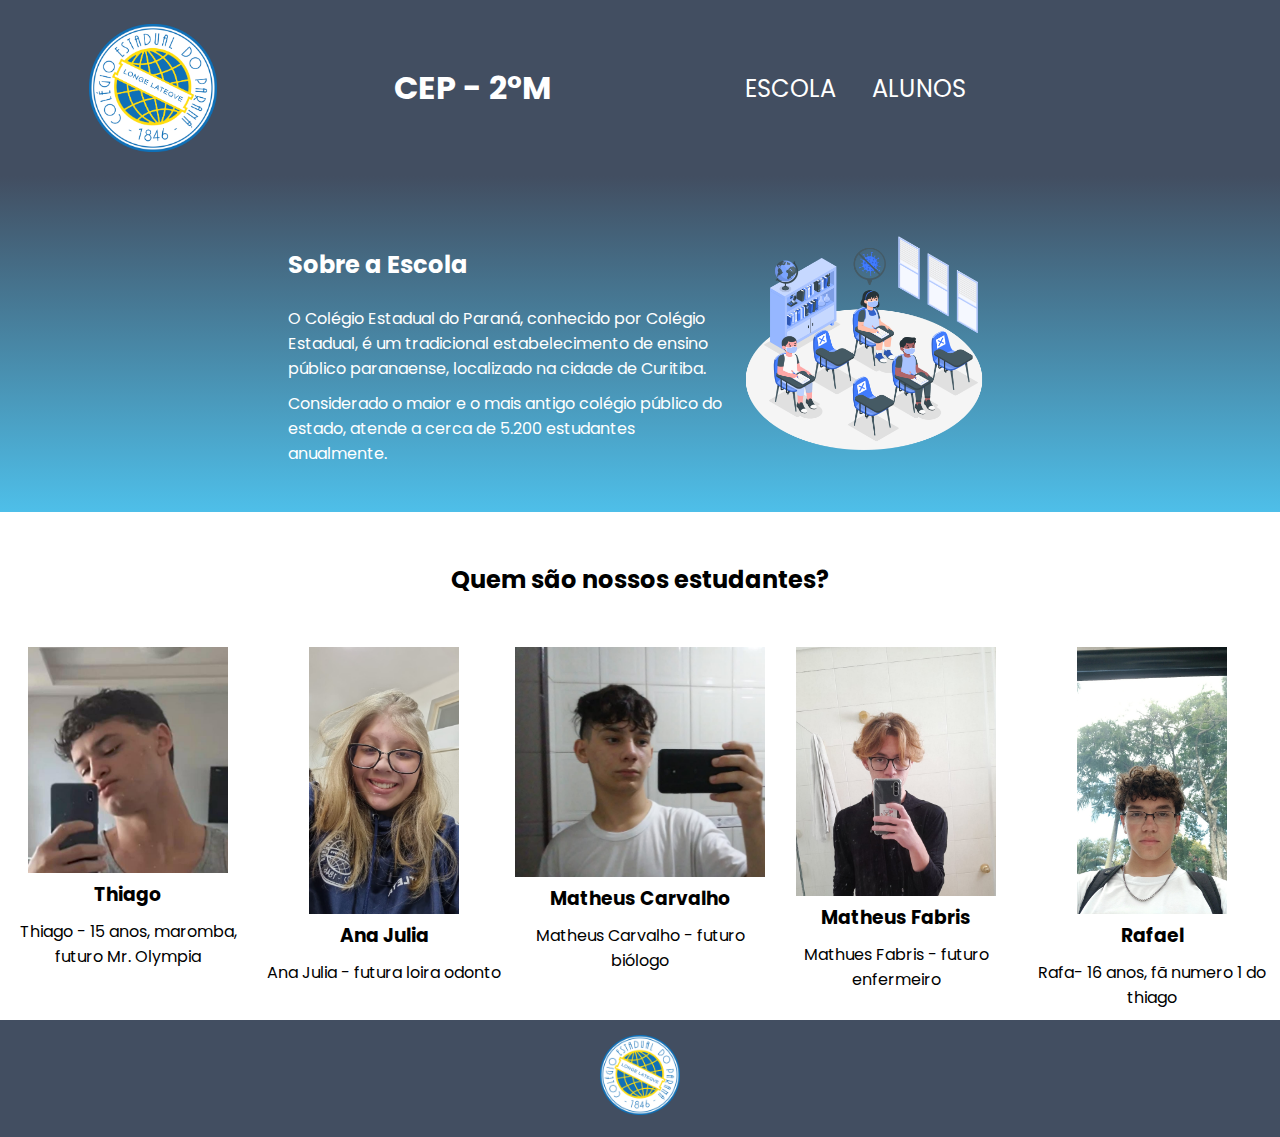
==== index.html @ 58d92761 "." ====
<!DOCTYPE html>
<html lang="pt">

<head>
    <meta charset="UTF-8">
    <meta http-equiv="X-UA-Compatible" content="IE=edge">
    <meta name="viewport" content="width=device-width, initial-scale=1.0">
    <title>Programação 2M</title>
    <link rel="stylesheet" href="style.css">
    <link rel="preconnect" href="https://fonts.googleapis.com">
    <link rel="preconnect" href="https://fonts.gstatic.com" crossorigin>
    <link href="https://fonts.googleapis.com/css2?family=Slabo+27px&display=swap" rel="stylesheet">
    <link rel="preconnect" href="https://fonts.googleapis.com">
    <link rel="preconnect" href="https://fonts.gstatic.com" crossorigin>
    <link rel="preconnect" href="https://fonts.googleapis.com">
    <link rel="preconnect" href="https://fonts.gstatic.com" crossorigin>
    <link href="https://fonts.googleapis.com/css2?family=Poppins:wght@400;700&display=swap" rel="stylesheet">

</head>

<body>
    <header class="cabecalho">
        <img class="cabecalho-imagem" src="logo.cep.png" alt="logo cep">
        <h1 class="cabecalho-frase-imagem">CEP - 2°M</h1>
        <ul class="cabecalho-lista">
            <li class="cabecalho-lista-item"> <a href="#textos"> ESCOLA </a></li>
            <li class="cabecalho-lista-item"><a href="#estudante"> ALUNOS </a></li>
        </ul>
        <div class="container">
            <input type="checkbox" id="menu" class="container__botao">
            <label for="menu">
                <span class="cabecalho__menu-hamburguer container__imagem"></span>
            </label>
            <ul class="lista-menu">
                <li class="lista-menu__titulo">Categorias</li>
                <li class="lista-menu__item">
                    <a href="#" class="lista-menu__link">Programacão</a>
                </li>
                <li class="lista-menu__item">
                    <a href="#" class="lista-menu__link">fisica</a>
                </li>
                <li class="lista-menu__item">
                    <a href="#" class="lista-menu__link">Infraestrutura</a>
                </li>
                <li class="lista-menu__item">
                    <a href="#" class="lista-menu__link">Business</a>
                </li>
                <li class="lista-menu__item">
                    <a href="#" class="lista-menu__link">Design & UX</a>
                </li>
            </ul>
        </div>

    </header>
    <section id="textos">
        <div class="escola-div-conteudo">
            <h2 class="escola-titulo">Sobre a Escola</h2>
            <p class="escola-texto-um">O Colégio Estadual do Paraná, conhecido por Colégio Estadual, é um tradicional
                estabelecimento de ensino público paranaense, localizado na cidade de Curitiba.</p>
            <p class="escla-texto-dois">Considerado o maior e o mais antigo colégio público do estado, atende a cerca de
                5.200 estudantes anualmente.</p>

        </div>
        <img class="escola-imagem" src="Social distance at school-amico.png" alt="professora no quadro.">
    </section>
    <section id="estudante">
        <h2 class="estudante-titulo">Quem são nossos estudantes?</h2>
        <div class="estudante-todos">
            <div class="estudante-div">
                <img class="estudante-imagem" src="foto-thiago.jpg" alt="foto do maia">
                <h3 class="estudante-nome1">Thiago</h3>
                <p class="texto-foto">Thiago - 15 anos, maromba, futuro Mr. Olympia</p>

            </div>
            <div class="estudante-div">
                <img class="estudante-imagem2" src="foto-ana.jpg" alt="foto da ana">
                <h3 class="estudante-nome2">Ana Julia</h3>
                <p class="texto-foto">Ana Julia - futura loira odonto</p>
            </div>
            <div class="estudante-div">
                <img class="estudante-imagem3" src="foto-carvalho.jpg" alt="foto do carvalho">
                <h3 class="estudante-nome3">Matheus Carvalho</h3>
                <p class="texto-foto">Matheus Carvalho - futuro biólogo</p>
            </div>
            <div class="estudante-div">
                <img class="estudante-imagem4" src="foto-fabris.jpg" alt="foto do fabris">
                <h3 class="estudante-nome4">Matheus Fabris</h3>
                <p class="texto-foto">Mathues Fabris - futuro enfermeiro</p>
            </div>
            <div class="estudante-div">
                <img class="estudante-imagem5" src="foto.rafa.jpg" alt="foto do rafa">
                <h3 class="estudante-nome5">Rafael</h3>
                <p class="texto-foto">Rafa- 16 anos, fã numero 1 do thiago</p>
            </div>
        </div>
    </section>
    <footer class="rodape">
        <img class="rodape-imagem" src="logo.cep.png" alt="logo cep">
    </footer>

</body>

</html>
---- style.css ----
* {
    margin: 0;
    padding: 0;
}

body {
    font-family: 'Poppins', sans-serif;
}

.cabecalho {
    background-color: #424E61;
    color: white;
    display: flex;
    justify-content: space-around;
    align-items: center;
    padding: 24px 0;
    position: relative;
}

.cabecalho-imagem {
    width: 10%;
}

.cabecalho-lista-item {
    display: inline-block;
    margin: 0 16px;
    font-size: 24px;
}
.cabecalho-lista a {
text-decoration: none;
color: white;
}

.escola-imagem {
    width: 20%;
}

#textos {
    background-image: linear-gradient( #424E61,#4ebfe9);
    color: white;
    display: flex;
    justify-content: center;
    align-items: center;
    padding: 40px 0;
}


.escola-div-conteudo {
    width: 35%;
}

.escola-titulo {
    padding: 24px 0;
}


.estudante-imagem {
    width: 200px;
}

.estudante-imagem2{
    width: 150px;
}

.estudante-imagem3{
    width: 250px;
}

.estudante-imagem4{
    width: 200px;
}

.estudante-imagem5{
    width: 150px;
}


.estudante-div{
    text-align: center;
}

.estudante-titulo{
    text-align: center;
    padding: 50px;
}


.estudante-todos{
    display:grid;
    grid-template-columns: 20% 20% 20% 20% 20%;
}


.texto-foto{
    padding: 10px;
}

.rodape{
    background-color: #424E61;
    text-align: center;
}

.rodape-imagem{
    height: 80px;
    padding: 15px;
    
}

.escla-texto-dois{
    padding: 10px 0px 0px 0px;
}


.cabeçalho__menu-hamburguer {
    width: 24px;
    height: 24px;
    display: inline-block;
    background-image: url(./Menu.svg);
    background-repeat: no-repeat;
}


.container {
    display: flex;
    align-items: center;
}

.container__imagem {
    padding: 1em;
}


.lista-menu {
    display: none;
    position: absolute;
    top: 100%;
      
}

.container__botao:checked~.lista-menu {
    display: block;
}

.lista-menu__titulo,
.lista-menu__item {
    padding: 1em;
    background-color: white;
}

.lista-menu__titulo {
    color:rgb(0, 0, 0);
    font-weight: 700;
}

.lista-menu__link {
    color: black;
    text-decoration: none;
}

.container__botao {
    display: none;
}
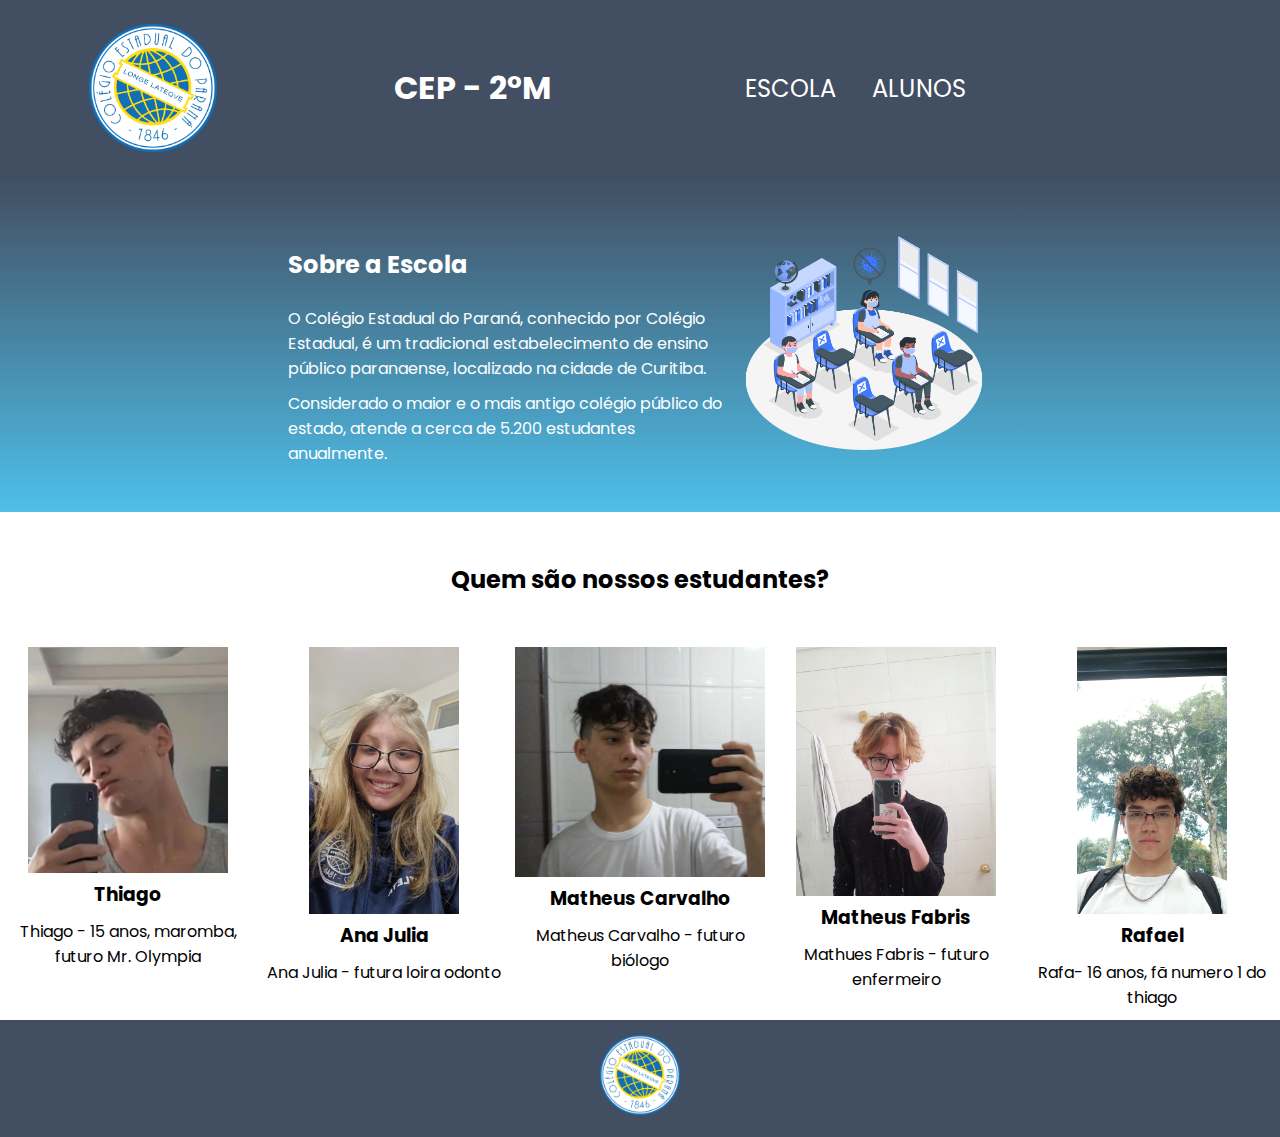
==== commit 917ac7c7: "." ====
--- a/index.html
+++ b/index.html
@@ -37,16 +37,13 @@
                     <a href="#" class="lista-menu__link">Programacão</a>
                 </li>
                 <li class="lista-menu__item">
-                    <a href="#" class="lista-menu__link">fisica</a>
+                    <a href="#" class="lista-menu__link">Robotica</a>
                 </li>
                 <li class="lista-menu__item">
-                    <a href="#" class="lista-menu__link">Infraestrutura</a>
+                    <a href="#" class="lista-menu__link">Biotecnologia</a>
                 </li>
                 <li class="lista-menu__item">
-                    <a href="#" class="lista-menu__link">Business</a>
-                </li>
-                <li class="lista-menu__item">
-                    <a href="#" class="lista-menu__link">Design & UX</a>
+                    <a href="#" class="lista-menu__link">Empreendedorismo</a>
                 </li>
             </ul>
         </div>
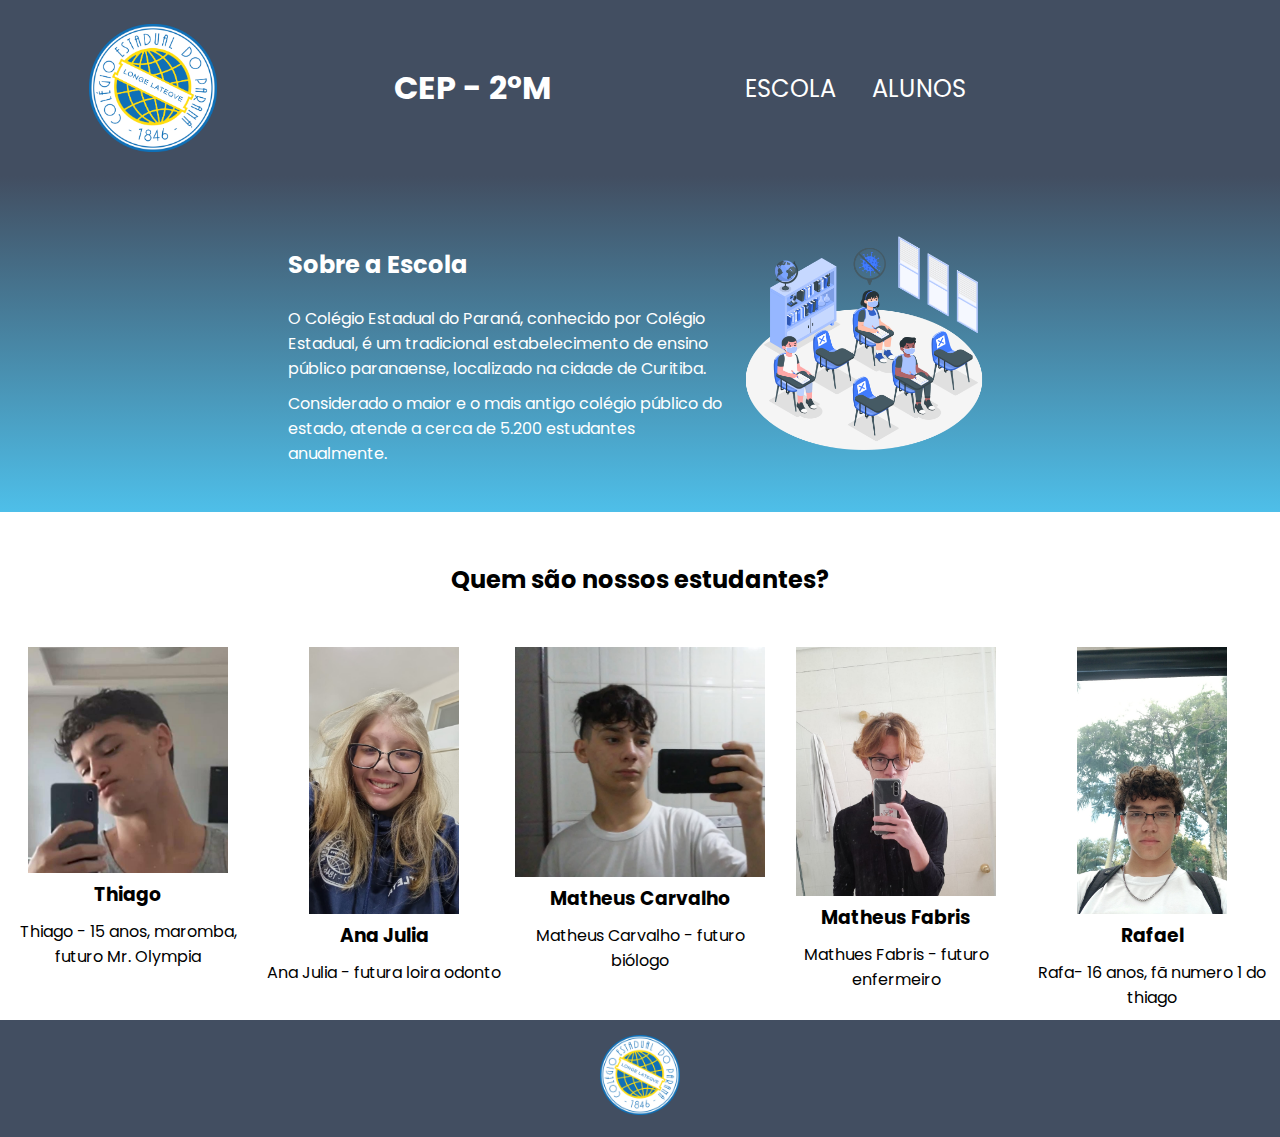
==== commit f99b0342: "j" ====
--- a/index.html
+++ b/index.html
@@ -20,7 +20,7 @@
 
 <body>
     <header class="cabecalho">
-        <img class="cabecalho-imagem" src="logo.cep.png" alt="logo cep">
+        <img class="cabecalho-imagem" src="./imagens/logo.cep.png" alt="logo cep">
         <h1 class="cabecalho-frase-imagem">CEP - 2°M</h1>
         <ul class="cabecalho-lista">
             <li class="cabecalho-lista-item"> <a href="#textos"> ESCOLA </a></li>
@@ -58,41 +58,41 @@
                 5.200 estudantes anualmente.</p>
 
         </div>
-        <img class="escola-imagem" src="Social distance at school-amico.png" alt="professora no quadro.">
+        <img class="escola-imagem" src="./imagens/Social distance at school-amico.png" alt="professora no quadro.">
     </section>
     <section id="estudante">
         <h2 class="estudante-titulo">Quem são nossos estudantes?</h2>
         <div class="estudante-todos">
             <div class="estudante-div">
-                <img class="estudante-imagem" src="foto-thiago.jpg" alt="foto do maia">
+                <img class="estudante-imagem" src="./imagens/foto-thiago.jpg" alt="foto do maia">
                 <h3 class="estudante-nome1">Thiago</h3>
                 <p class="texto-foto">Thiago - 15 anos, maromba, futuro Mr. Olympia</p>
 
             </div>
             <div class="estudante-div">
-                <img class="estudante-imagem2" src="foto-ana.jpg" alt="foto da ana">
+                <img class="estudante-imagem2" src="./imagens/foto-ana.jpg" alt="foto da ana">
                 <h3 class="estudante-nome2">Ana Julia</h3>
                 <p class="texto-foto">Ana Julia - futura loira odonto</p>
             </div>
             <div class="estudante-div">
-                <img class="estudante-imagem3" src="foto-carvalho.jpg" alt="foto do carvalho">
+                <img class="estudante-imagem3" src="./imagens/foto-carvalho.jpg" alt="foto do carvalho">
                 <h3 class="estudante-nome3">Matheus Carvalho</h3>
                 <p class="texto-foto">Matheus Carvalho - futuro biólogo</p>
             </div>
             <div class="estudante-div">
-                <img class="estudante-imagem4" src="foto-fabris.jpg" alt="foto do fabris">
+                <img class="estudante-imagem4" src="./imagens/foto-fabris.jpg" alt="foto do fabris">
                 <h3 class="estudante-nome4">Matheus Fabris</h3>
                 <p class="texto-foto">Mathues Fabris - futuro enfermeiro</p>
             </div>
             <div class="estudante-div">
-                <img class="estudante-imagem5" src="foto.rafa.jpg" alt="foto do rafa">
+                <img class="estudante-imagem5" src="./imagens/foto.rafa.jpg" alt="foto do rafa">
                 <h3 class="estudante-nome5">Rafael</h3>
                 <p class="texto-foto">Rafa- 16 anos, fã numero 1 do thiago</p>
             </div>
         </div>
     </section>
     <footer class="rodape">
-        <img class="rodape-imagem" src="logo.cep.png" alt="logo cep">
+        <img class="rodape-imagem" src="./imagens/logo.cep.png" alt="logo cep">
     </footer>
 
 </body>
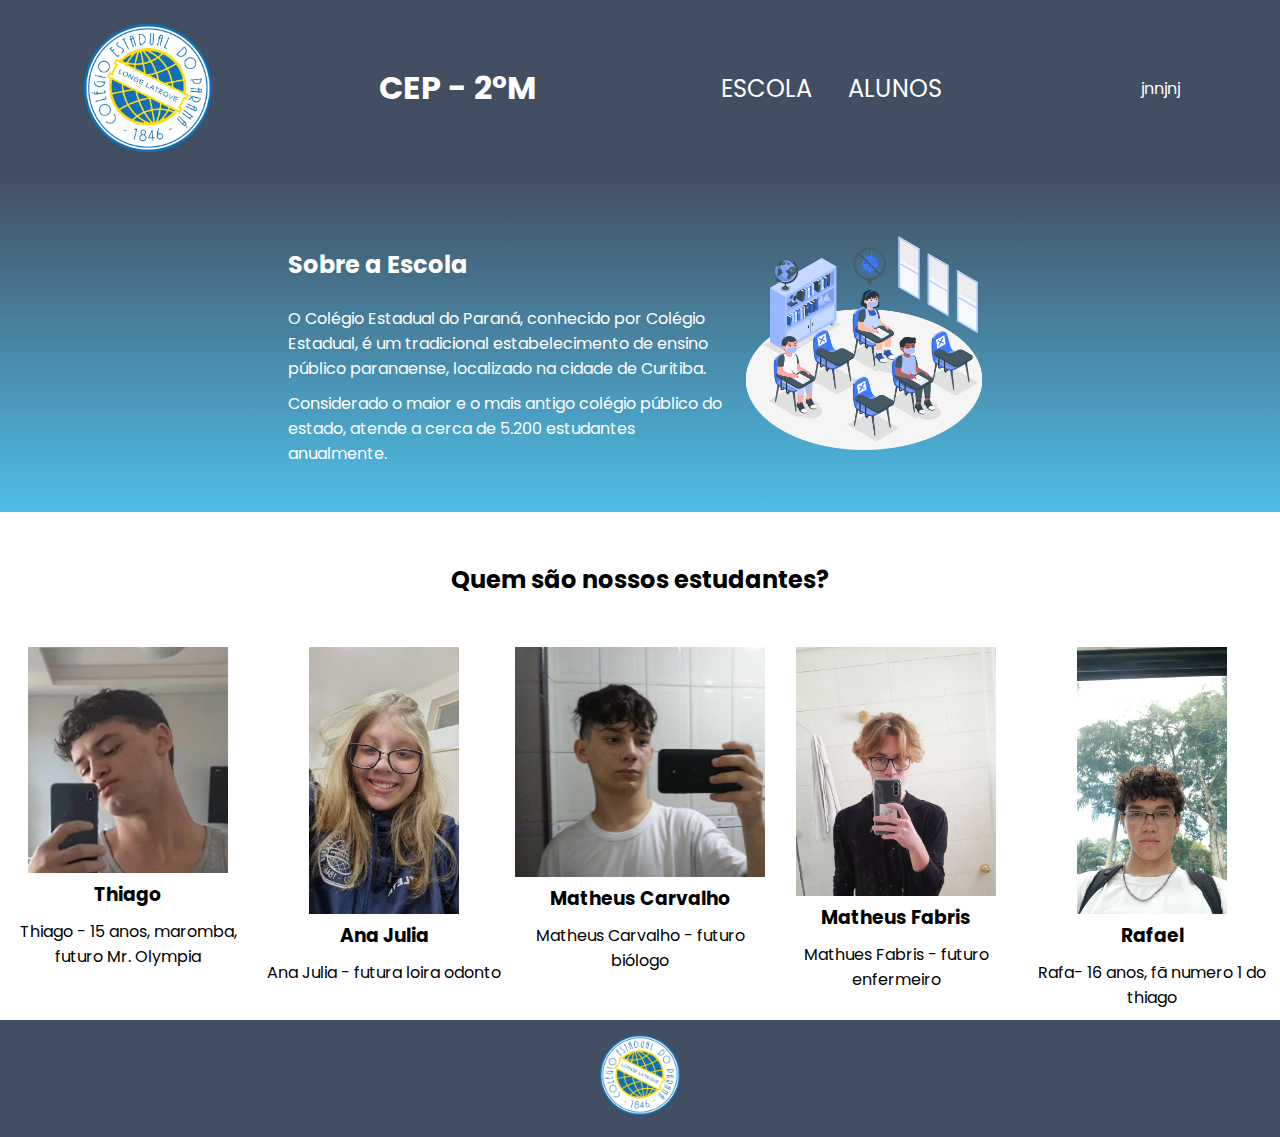
==== commit ce9d2bdb: "." ====
--- a/index.html
+++ b/index.html
@@ -29,7 +29,7 @@
         <div class="container">
             <input type="checkbox" id="menu" class="container__botao">
             <label for="menu">
-                <span class="cabecalho__menu-hamburguer container__imagem"></span>
+                <span class="cabecalho__menu-hamburguer container__imagem">jnnjnj</span>
             </label>
             <ul class="lista-menu">
                 <li class="lista-menu__titulo">Categorias</li>
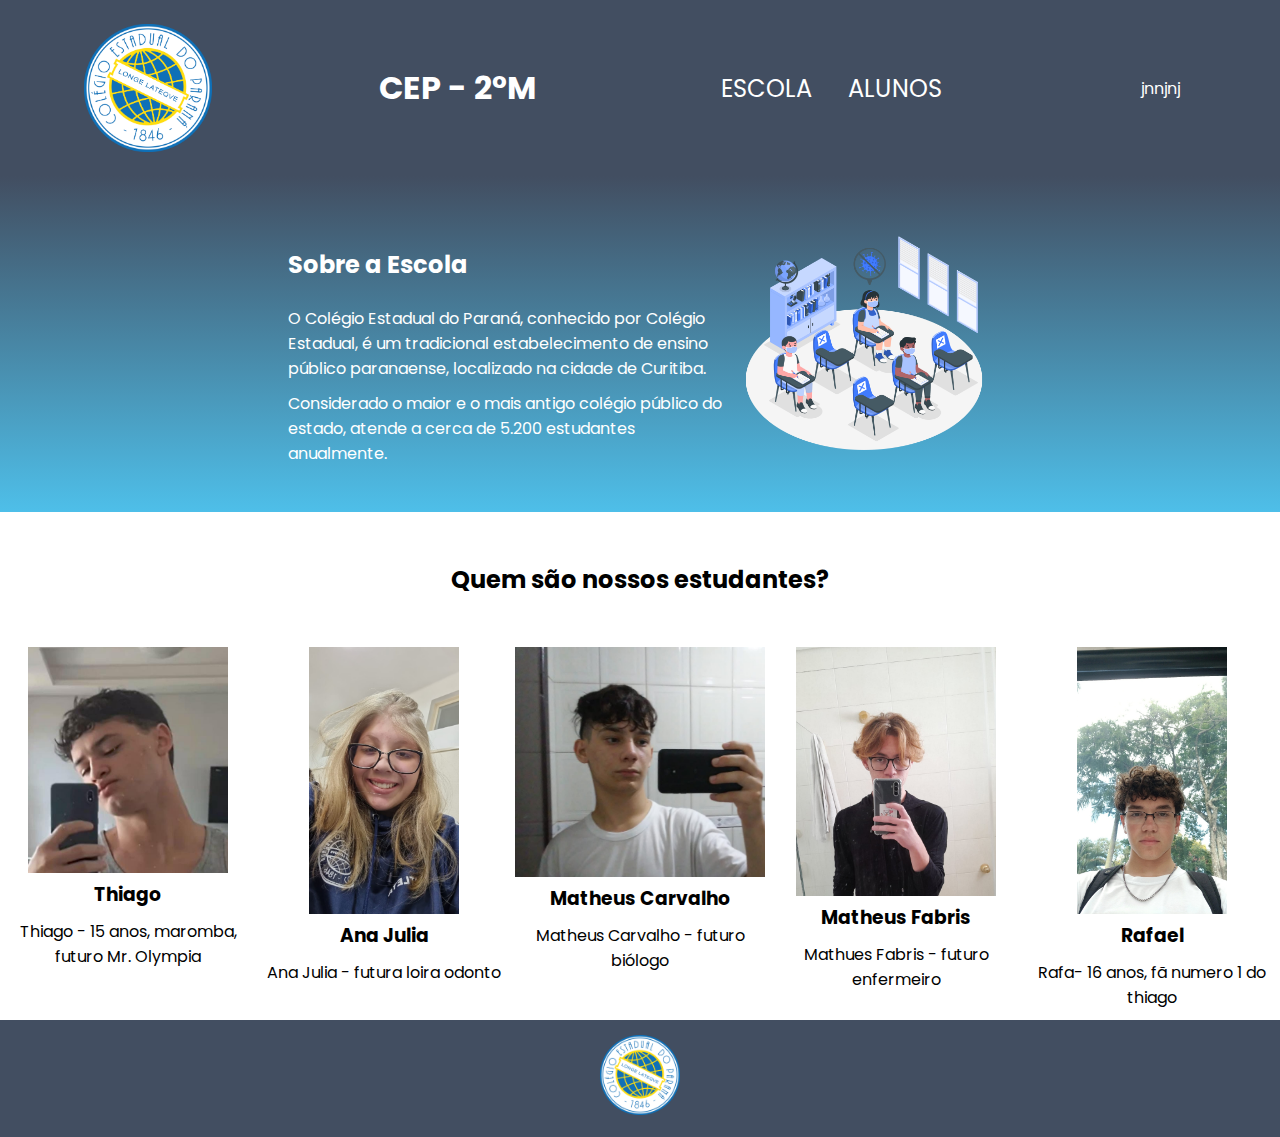
==== commit 26dd2d93: "." ====
--- a/index.html
+++ b/index.html
@@ -34,10 +34,10 @@
             <ul class="lista-menu">
                 <li class="lista-menu__titulo">Categorias</li>
                 <li class="lista-menu__item">
-                    <a href="#" class="lista-menu__link">Programacão</a>
+                    <a href="Programação/p.html" class="lista-menu__link">Programacão</a>
                 </li>
                 <li class="lista-menu__item">
-                    <a href="#" class="lista-menu__link">Robotica</a>
+                    <a href="Operadores/o.html" class="lista-menu__link">Operadores</a>
                 </li>
                 <li class="lista-menu__item">
                     <a href="#" class="lista-menu__link">Biotecnologia</a>
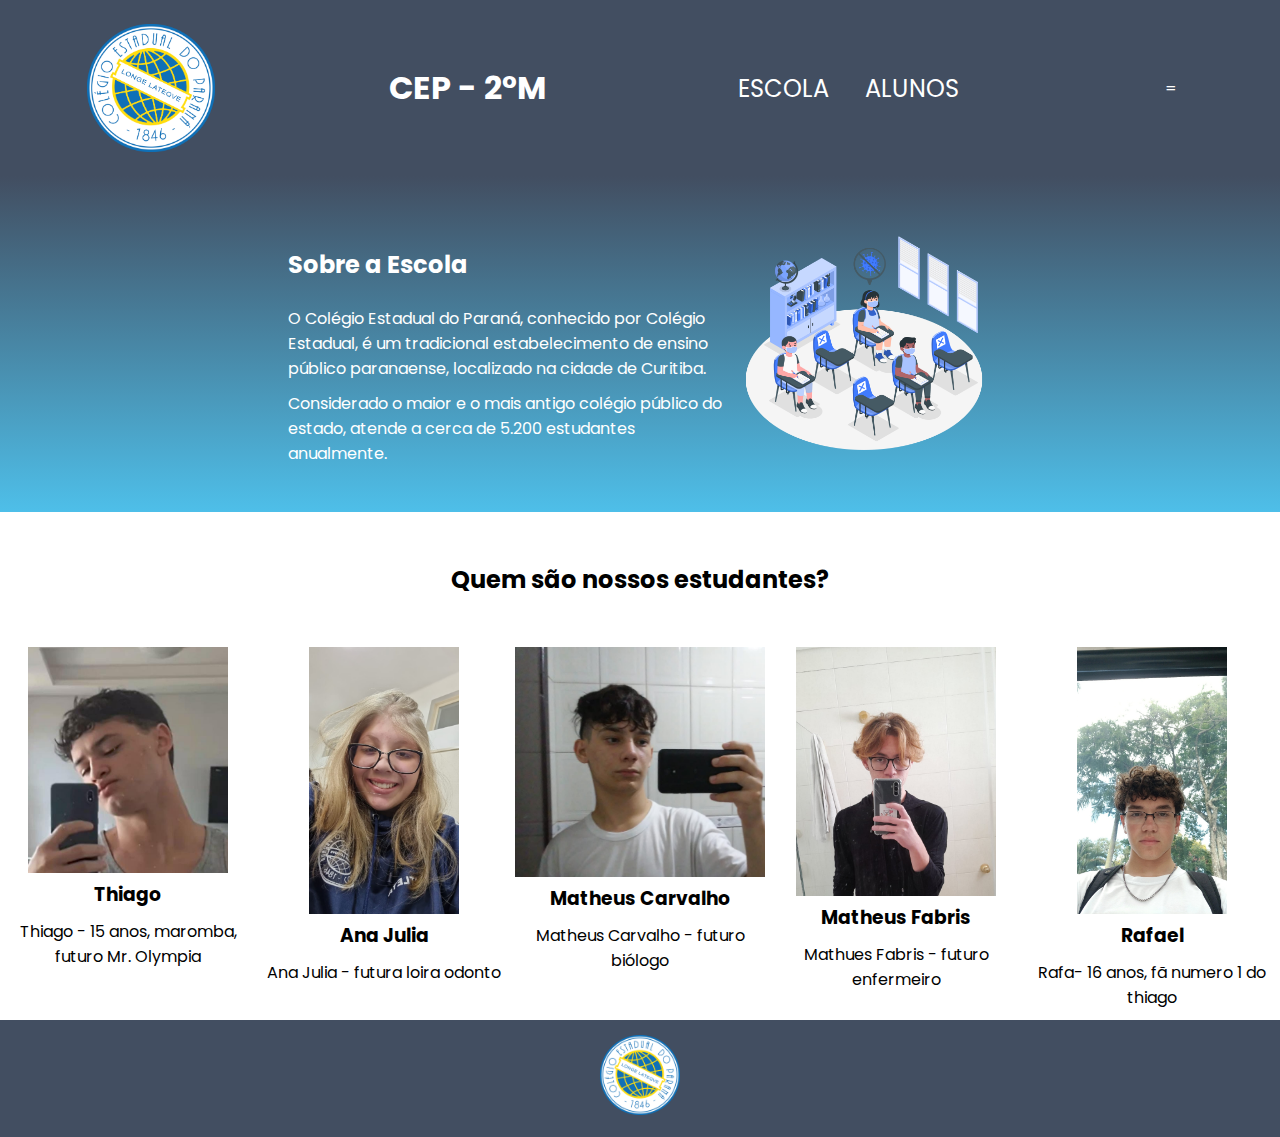
==== commit 310e1781: "." ====
--- a/index.html
+++ b/index.html
@@ -29,7 +29,7 @@
         <div class="container">
             <input type="checkbox" id="menu" class="container__botao">
             <label for="menu">
-                <span class="cabecalho__menu-hamburguer container__imagem">jnnjnj</span>
+                <span class="cabecalho__menu-hamburguer container__imagem">=</span>
             </label>
             <ul class="lista-menu">
                 <li class="lista-menu__titulo">Categorias</li>
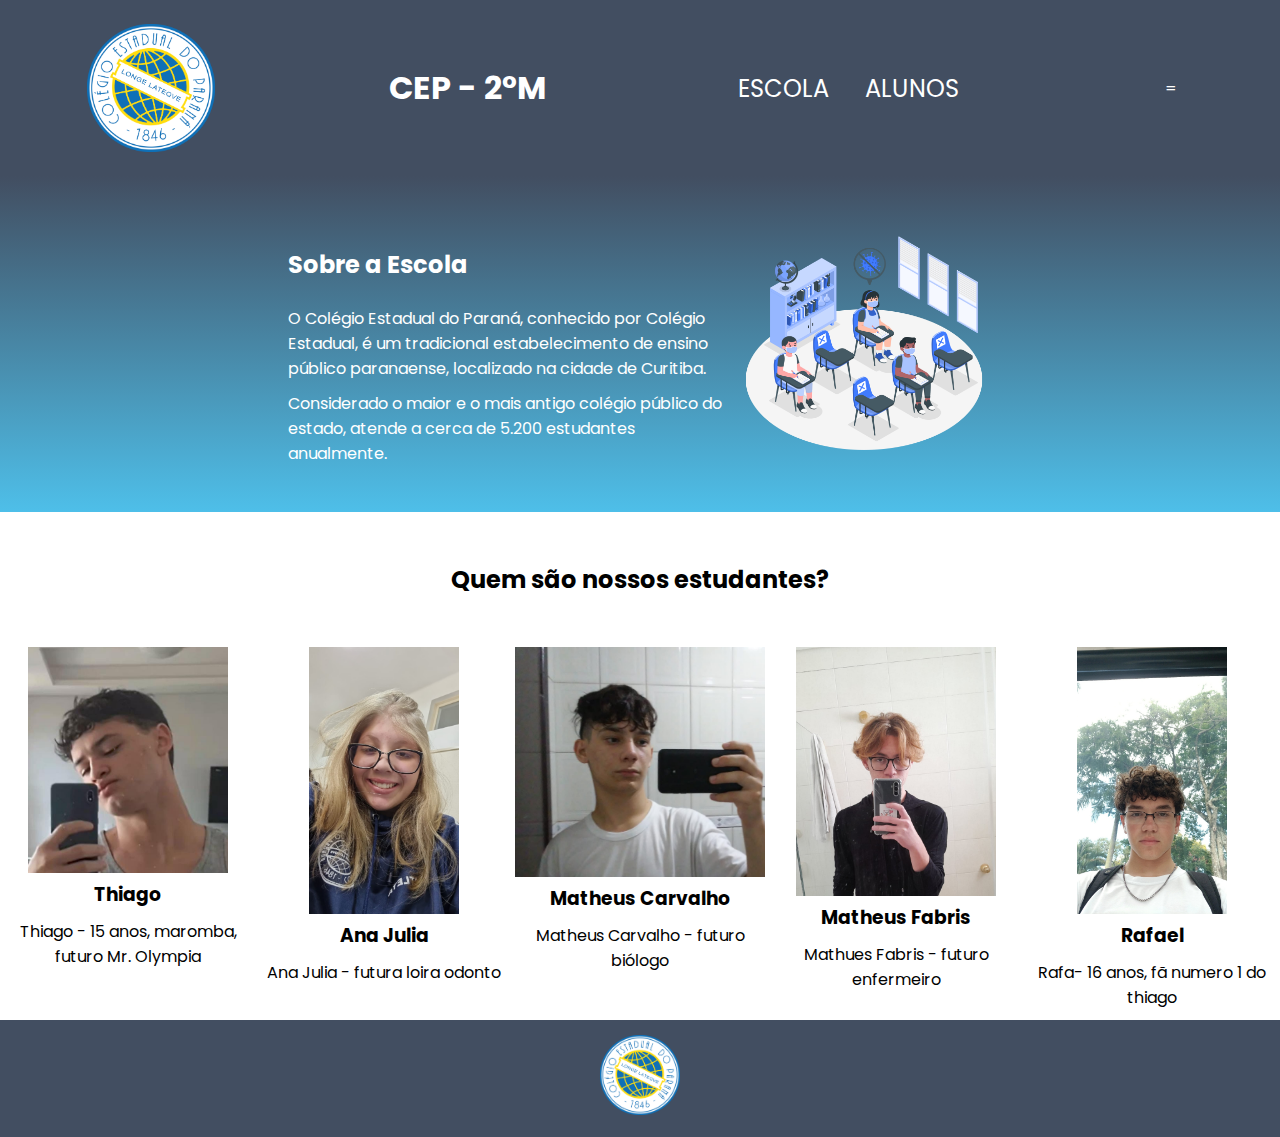
==== commit 2f4eb0c3: "m" ====
--- a/index.html
+++ b/index.html
@@ -37,7 +37,7 @@
                     <a href="Programação/p.html" class="lista-menu__link">Programacão</a>
                 </li>
                 <li class="lista-menu__item">
-                    <a href="Operadores/o.html" class="lista-menu__link">Operadores</a>
+                    <a href="o.html" class="lista-menu__link">Operadores</a>
                 </li>
                 <li class="lista-menu__item">
                     <a href="#" class="lista-menu__link">Biotecnologia</a>
